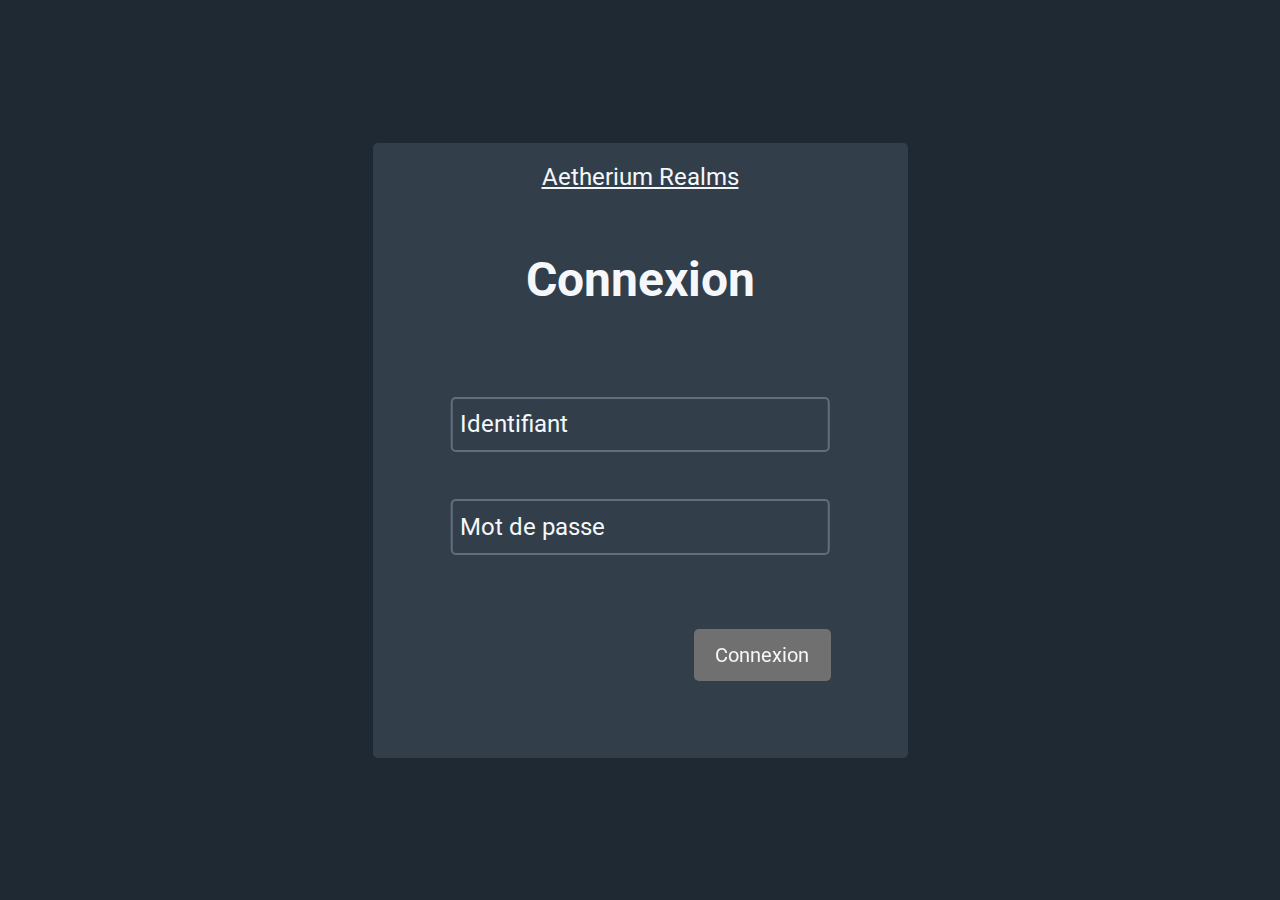
==== index.html @ 9d0c8647 "basic login" ====
<!DOCTYPE html>
<html lang="en">
<head>
    <meta charset="UTF-8">
    <meta http-equiv="X-UA-Compatible" content="IE=edge">
    <meta name="viewport" content="width=device-width, initial-scale=1.0">
    <link rel="stylesheet" href="styles.css">
    <script src="scripts.js"></script>
    <title>Aetherium Realms</title>
</head>
<body>
    chelut
</body>
</html>
---- styles.css ----
@import url('https://fonts.googleapis.com/css2?family=Roboto:wght@300&display=swap');

:root{
    --background-color: #1f2933;
    --unfocused-border-color: #616e7c;
    --focused-border-color: #3175fe;
    --complement-border-color: #FFBF30;
    --window-background-color: #323f4b;
    --text-color: #f5f7fa;
    --border-radius: 5px;
    font-size: 24px;
}

* {
    color: var(--text-color);
    font-family: 'Roboto', sans-serif;
}

body {
    padding: 0;
    margin: 0;
    background-color: var(--background-color);
    height: 100vh;
    width: 100vw;
}
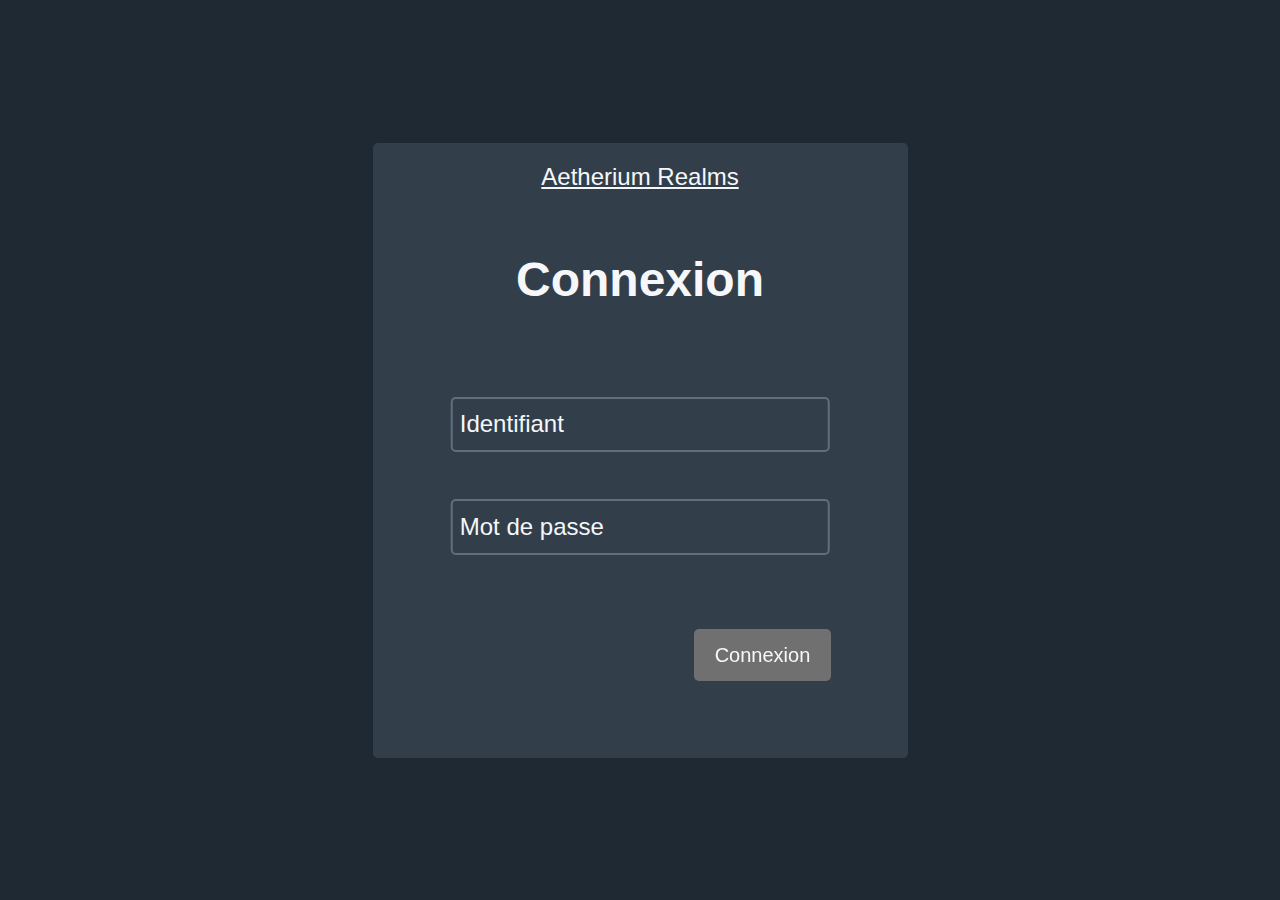
==== commit b9fd8ac3: "removed "chelut"" ====
--- a/index.html
+++ b/index.html
@@ -9,6 +9,6 @@
     <title>Aetherium Realms</title>
 </head>
 <body>
-    chelut
+    
 </body>
 </html>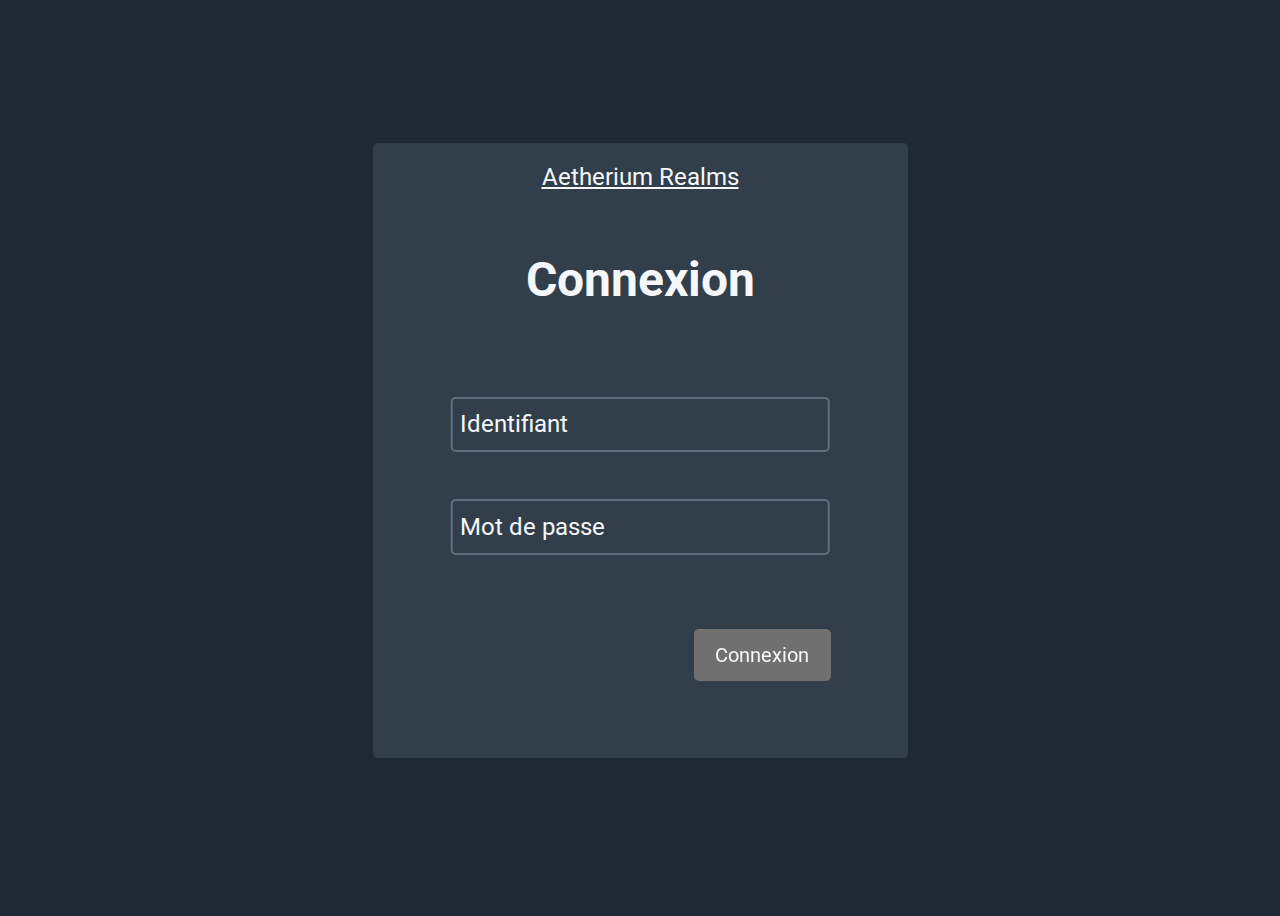
==== commit d0763cf4: "cleaned up" ====
--- a/index.html
+++ b/index.html
@@ -1,5 +1,6 @@
 <!DOCTYPE html>
 <html lang="en">
+
 <head>
     <meta charset="UTF-8">
     <meta http-equiv="X-UA-Compatible" content="IE=edge">
@@ -8,7 +9,19 @@
     <script src="scripts.js"></script>
     <title>Aetherium Realms</title>
 </head>
+
 <body>
-    
+    <h1>Options de jeu</h1>
+    <details id="make-game">
+        <summary>Créer une partie</summary>
+        
+    </details>
+    <details id="load-game">
+        <summary>Charger une partie</summary>
+    </details>
+    <details id="join-game">
+        <summary>Rejoindre une partie</summary>
+    </details>
 </body>
+
 </html>--- a/styles.css
+++ b/styles.css
@@ -20,6 +20,22 @@
     padding: 0;
     margin: 0;
     background-color: var(--background-color);
-    height: 100vh;
-    width: 100vw;
+}
+
+button {
+    outline: 0;
+    padding: 10px;
+    margin: 0;
+    background-color: var(--focused-border-color);
+    border: 0;
+    border-radius: var(--border-radius);
+    transition: filter 0.2s;
+}
+
+button:hover {
+    filter: brightness(80%);
+}
+
+button:disabled {
+    filter: saturate(0%);
 }